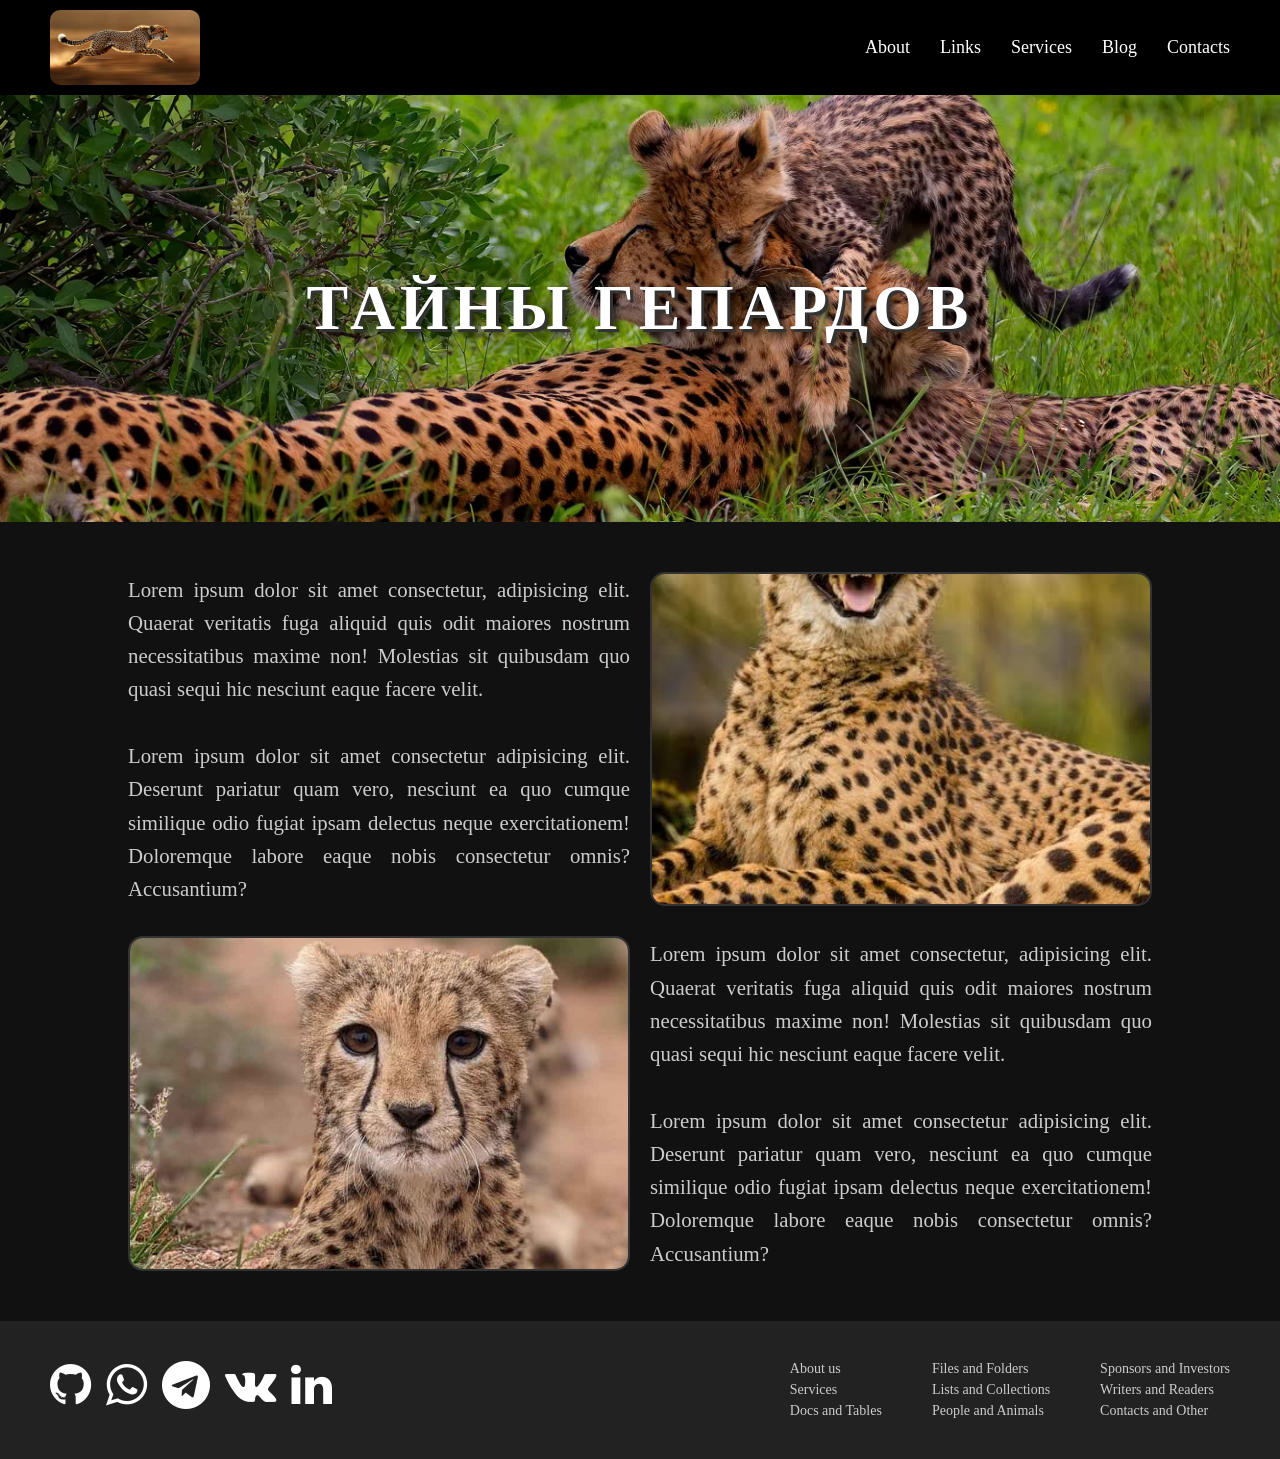
==== task4.html @ 7fad7f8b "Задание 4. Верстка гепардов" ====
<!DOCTYPE html>
<html lang="ru">

<head>
    <meta charset="UTF-8">
    <meta name="viewport" content="width=device-width, initial-scale=1.0">
    <title>Тайны гепардов</title>

    <!-- Подключение FontAwesome (иконки для подвала) -->
    <link rel="stylesheet" href="https://cdnjs.cloudflare.com/ajax/libs/font-awesome/4.7.0/css/font-awesome.min.css">

    <style>
        /* --- БАЗОВЫЕ СТИЛИ --- */
        * {
            margin: 0;
            padding: 0;
            box-sizing: border-box;
        }

        body {
            background-color: #111;
            /* Темный фон */
            color: #ccc;
            font-family: 'Times New Roman', Times, serif;
            /* Шрифт с засечками, как в макете */
            overflow-x: hidden;
        }

        /* --- ШАПКА --- */
        header {
            display: flex;
            justify-content: space-between;
            align-items: center;
            padding: 10px 50px;
            background-color: #000;
        }

        .logo-img {
            width: 150px;
            height: 75px;
            /* Пропорция 2/1 */
            object-fit: cover;
            border-radius: 10px;
            /* Скругление углов */
        }

        nav ul {
            display: flex;
            list-style: none;
            gap: 30px;
        }

        nav a {
            color: #fff;
            text-decoration: none;
            font-size: 18px;
            transition: color 0.3s, text-shadow 0.3s;
            /* Плавный переход */
        }

        /* Подсветка при наведении */
        nav a:hover {
            color: #ffcc00;
            text-shadow: 0 0 10px #ffcc00;
        }

        /* Иконка гамбургера (скрыта на ПК) */
        .burger {
            display: none;
            font-size: 30px;
            color: #fff;
            cursor: pointer;
        }

        /* --- ГЛАВНЫЙ ЭКРАН (БАННЕР) --- */
        .hero {
            background: url('img/gepard-bg.jpg') no-repeat center center;
            background-size: cover;
            width: 100%;
            aspect-ratio: 3/1;
            /* Пропорция 3/1 */
            display: flex;
            justify-content: center;
            align-items: center;
        }

        /* Объемный заголовок */
        .hero h1 {
            font-size: calc(1.5em + 3vw);
            /* Адаптивный размер */
            color: #fff;
            text-transform: uppercase;
            letter-spacing: 5px;
            /* Объем создается с помощью box-shadow */
            text-shadow: 3px 3px 0px #333,
                6px 6px 10px rgba(0, 0, 0, 0.8);
        }

        /* --- ШАХМАТНАЯ ВЕРСТКА --- */
        .chess-container {
            display: flex;
            flex-direction: column;
            align-items: center;
            padding: 50px 0;
            gap: 30px;
        }

        .line {
            display: flex;
            width: 80vw;
            /* Ширина блока */
            gap: 20px;
            align-items: center;
        }

        /* Блоки текста и картинок */
        .text-block {
            flex: 1 1 50%;
            font-size: calc(0.5em + 1vw);
            /* Адаптивный шрифт из задания */
            line-height: 1.6;
            text-align: justify;
        }

        .img-block {
            flex: 1 1 50%;
            display: flex;
            justify-content: center;
        }

        .img-block img {
            width: 100%;
            height: auto;
            aspect-ratio: 1.5/1;
            /* Пропорция 1.5/1 */
            object-fit: cover;
            /* Картинка заполняет блок */
            border-radius: 15px;
            /* Скругление углов */
            border: 2px solid #333;
        }

        /* --- ПОДВАЛ --- */
        footer {
            background-color: #222;
            padding: 40px 50px;
            display: flex;
            flex-direction: column;
            gap: 30px;
        }

        .footer-content {
            display: flex;
            justify-content: space-between;
            flex-wrap: wrap;
            gap: 20px;
        }

        .icons {
            display: flex;
            gap: 15px;
            font-size: 24px;
        }

        .icon-item a {
            color: #fff;
            transition: color 0.3s;
        }

        .icon-item a:hover {
            color: #ffcc00;
        }

        .footer-links {
            display: flex;
            gap: 50px;
        }

        .footer-column {
            display: flex;
            flex-direction: column;
            gap: 5px;
        }

        .footer-column a {
            color: #ccc;
            text-decoration: none;
            font-size: 14px;
        }

        .footer-column a:hover {
            color: #fff;
        }

        /* --- МОБИЛЬНАЯ ВЕРСИЯ --- */
        @media (max-width: 768px) {
            header {
                padding: 10px 20px;
                position: relative;
            }

            .burger {
                display: block;
                /* Показываем гамбургер */
            }

            nav ul {
                display: none;
                /* Скрываем меню */
                flex-direction: column;
                position: absolute;
                top: 100%;
                left: 0;
                width: 100%;
                background-color: #000;
                padding: 20px;
                text-align: center;
            }

            /* Класс для открытия меню через JS */
            nav ul.active {
                display: flex;
            }

            .line {
                flex-direction: column;
                /* Блоки встают друг под другом */
                width: 90vw;
            }

            .text-block,
            .img-block {
                flex: 1 1 100%;
            }

            .img-block img {
                aspect-ratio: auto;
                /* Убираем жесткую пропорцию на мобильных */
            }

            .footer-content {
                flex-direction: column;
                text-align: center;
            }

            .icons,
            .footer-links {
                justify-content: center;
            }
        }
    </style>
</head>

<body>

    <!-- ШАПКА -->
    <header>
        <img src="img/logo.jpg" alt="Логотип" class="logo-img">

        <nav>
            <ul id="nav-menu">
                <li><a href="#">About</a></li>
                <li><a href="#">Links</a></li>
                <li><a href="#">Services</a></li>
                <li><a href="#">Blog</a></li>
                <li><a href="#">Contacts</a></li>
            </ul>
        </nav>

        <!-- Иконка гамбургера -->
        <div class="burger" id="burger">&#9776;</div>
    </header>

    <!-- ГЛАВНЫЙ ЭКРАН -->
    <section class="hero">
        <h1>Тайны гепардов</h1>
    </section>

    <!-- ШАХМАТКА -->
    <section class="chess-container">
        <!-- Блок 1: Текст слева, Картинка справа -->
        <div class="line">
            <div class="text-block">
                <p>Lorem ipsum dolor sit amet consectetur, adipisicing elit. Quaerat veritatis fuga aliquid quis odit
                    maiores nostrum necessitatibus maxime non! Molestias sit quibusdam quo quasi sequi hic nesciunt
                    eaque facere velit.</p>
                <br>
                <p>Lorem ipsum dolor sit amet consectetur adipisicing elit. Deserunt pariatur quam vero, nesciunt ea quo
                    cumque similique odio fugiat ipsam delectus neque exercitationem! Doloremque labore eaque nobis
                    consectetur omnis? Accusantium?</p>
            </div>
            <div class="img-block">
                <img src="img/gepard1.jpg" alt="Гепард 1">
            </div>
        </div>

        <!-- Блок 2: Картинка слева, Текст справа (Шахматный порядок) -->
        <div class="line">
            <div class="img-block">
                <img src="img/gepard2.jpg" alt="Гепард 2">
            </div>
            <div class="text-block">
                <p>Lorem ipsum dolor sit amet consectetur, adipisicing elit. Quaerat veritatis fuga aliquid quis odit
                    maiores nostrum necessitatibus maxime non! Molestias sit quibusdam quo quasi sequi hic nesciunt
                    eaque facere velit.</p>
                <br>
                <p>Lorem ipsum dolor sit amet consectetur adipisicing elit. Deserunt pariatur quam vero, nesciunt ea quo
                    cumque similique odio fugiat ipsam delectus neque exercitationem! Doloremque labore eaque nobis
                    consectetur omnis? Accusantium?</p>
            </div>
        </div>
    </section>

    <!-- ПОДВАЛ -->
    <footer>
        <div class="footer-content">
            <!-- Иконки -->
            <div class="icons">
                <div class="icon-item"><a href="#"><i class="fa fa-github fa-2x" aria-hidden="true"></i></a></div>
                <div class="icon-item"><a href="#"><i class="fa fa-whatsapp fa-2x" aria-hidden="true"></i></a></div>
                <div class="icon-item"><a href="#"><i class="fa fa-telegram fa-2x" aria-hidden="true"></i></a></div>
                <div class="icon-item"><a href="#"><i class="fa fa-vk fa-2x" aria-hidden="true"></i></a></div>
                <div class="icon-item"><a href="#"><i class="fa fa-linkedin fa-2x" aria-hidden="true"></i></a></div>
            </div>

            <!-- Ссылки в подвале -->
            <div class="footer-links">
                <div class="footer-column">
                    <a href="#">About us</a>
                    <a href="#">Services</a>
                    <a href="#">Docs and Tables</a>
                </div>
                <div class="footer-column">
                    <a href="#">Files and Folders</a>
                    <a href="#">Lists and Collections</a>
                    <a href="#">People and Animals</a>
                </div>
                <div class="footer-column">
                    <a href="#">Sponsors and Investors</a>
                    <a href="#">Writers and Readers</a>
                    <a href="#">Contacts and Other</a>
                </div>
            </div>
        </div>
    </footer>

    <!-- Скрипт для работы мобильного меню -->
    <script>
        const burger = document.getElementById('burger');
        const navMenu = document.getElementById('nav-menu');

        burger.addEventListener('click', () => {
            navMenu.classList.toggle('active');
        });
    </script>
</body>

</html>
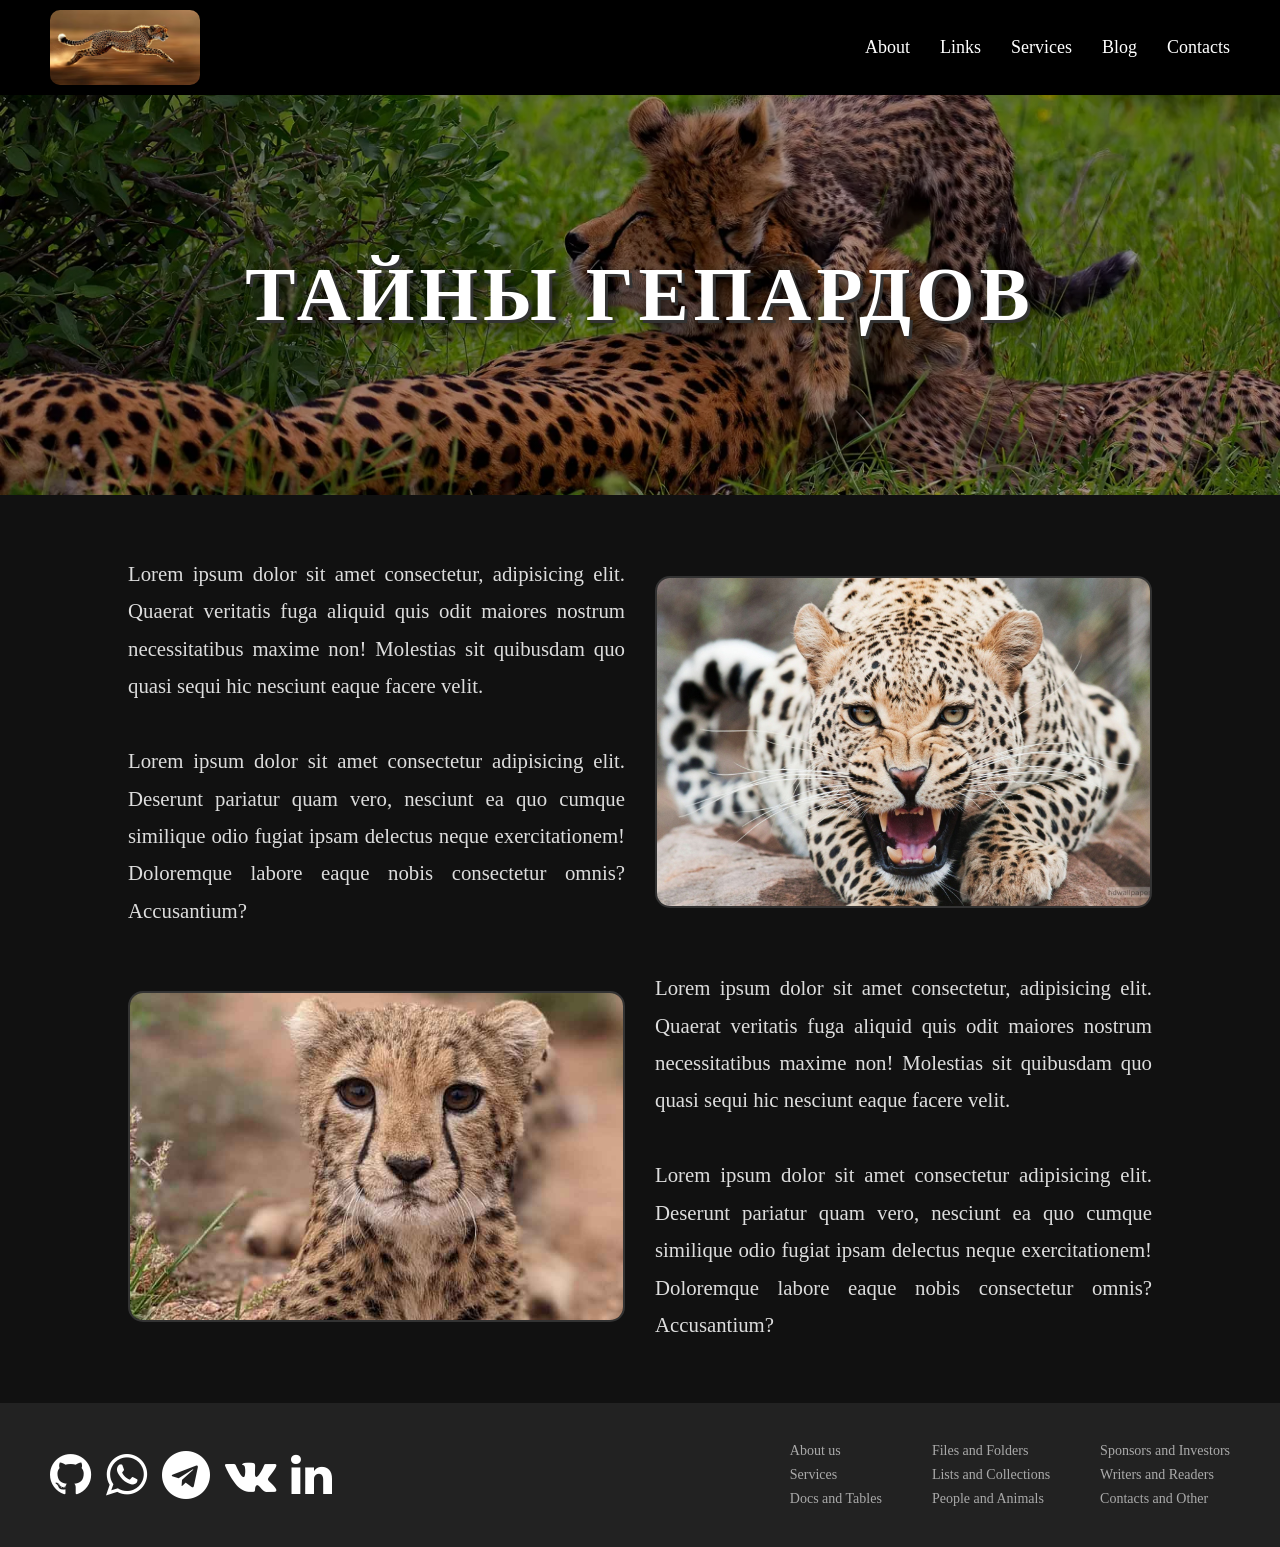
==== commit 20143177: "Задание 4. Верстка гепардов" ====
--- a/task4.html
+++ b/task4.html
@@ -6,7 +6,7 @@
     <meta name="viewport" content="width=device-width, initial-scale=1.0">
     <title>Тайны гепардов</title>
 
-    <!-- Подключение FontAwesome (иконки для подвала) -->
+    <!-- Подключение FontAwesome (иконки) -->
     <link rel="stylesheet" href="https://cdnjs.cloudflare.com/ajax/libs/font-awesome/4.7.0/css/font-awesome.min.css">
 
     <style>
@@ -21,8 +21,8 @@
             background-color: #111;
             /* Темный фон */
             color: #ccc;
+            /* Шрифт с засечками, как в макете */
             font-family: 'Times New Roman', Times, serif;
-            /* Шрифт с засечками, как в макете */
             overflow-x: hidden;
         }
 
@@ -55,7 +55,6 @@
             text-decoration: none;
             font-size: 18px;
             transition: color 0.3s, text-shadow 0.3s;
-            /* Плавный переход */
         }
 
         /* Подсветка при наведении */
@@ -74,26 +73,30 @@
 
         /* --- ГЛАВНЫЙ ЭКРАН (БАННЕР) --- */
         .hero {
-            background: url('img/gepard-bg.jpg') no-repeat center center;
+            /* Добавил затемнение фона (linear-gradient), чтобы белый текст читался лучше */
+            background: linear-gradient(rgba(0, 0, 0, 0.3), rgba(0, 0, 0, 0.3)), url('img/gepard-bg.jpg') no-repeat center center;
             background-size: cover;
             width: 100%;
-            aspect-ratio: 3/1;
-            /* Пропорция 3/1 */
+            /* Вместо жесткого aspect-ratio используем min-height, чтобы картинка не ломалась */
+            min-height: 400px;
             display: flex;
             justify-content: center;
             align-items: center;
+            padding: 50px 20px;
         }
 
         /* Объемный заголовок */
         .hero h1 {
-            font-size: calc(1.5em + 3vw);
+            font-size: calc(1.5em + 4vw);
             /* Адаптивный размер */
             color: #fff;
             text-transform: uppercase;
             letter-spacing: 5px;
-            /* Объем создается с помощью box-shadow */
+            text-align: center;
+            /* Центрируем текст */
+            /* Объем создается с помощью text-shadow (в задании написано box-shadow, но для текста правильнее text-shadow) */
             text-shadow: 3px 3px 0px #333,
-                6px 6px 10px rgba(0, 0, 0, 0.8);
+                6px 6px 15px rgba(0, 0, 0, 0.9);
         }
 
         /* --- ШАХМАТНАЯ ВЕРСТКА --- */
@@ -101,43 +104,48 @@
             display: flex;
             flex-direction: column;
             align-items: center;
-            padding: 50px 0;
+            padding: 60px 0;
+            gap: 40px;
+        }
+
+        .line {
+            display: flex;
+            width: 80vw;
+            /* Ширина блока из задания */
             gap: 30px;
-        }
-
-        .line {
-            display: flex;
-            width: 80vw;
-            /* Ширина блока */
-            gap: 20px;
             align-items: center;
         }
 
         /* Блоки текста и картинок */
         .text-block {
             flex: 1 1 50%;
+            /* 50% ширины */
             font-size: calc(0.5em + 1vw);
             /* Адаптивный шрифт из задания */
-            line-height: 1.6;
+            line-height: 1.8;
             text-align: justify;
+            color: #ddd;
         }
 
         .img-block {
             flex: 1 1 50%;
+            /* 50% ширины */
             display: flex;
             justify-content: center;
         }
 
         .img-block img {
             width: 100%;
-            height: auto;
+            /* Пропорция из задания 1.5/1 */
             aspect-ratio: 1.5/1;
-            /* Пропорция 1.5/1 */
             object-fit: cover;
-            /* Картинка заполняет блок */
+            /* Картинка заполняет блок без искажений */
+            object-position: center;
             border-radius: 15px;
             /* Скругление углов */
             border: 2px solid #333;
+            /* Ограничиваем максимальную высоту, чтобы картинки не были гигантскими */
+            max-height: 400px;
         }
 
         /* --- ПОДВАЛ --- */
@@ -160,6 +168,7 @@
             display: flex;
             gap: 15px;
             font-size: 24px;
+            align-items: center;
         }
 
         .icon-item a {
@@ -179,20 +188,21 @@
         .footer-column {
             display: flex;
             flex-direction: column;
-            gap: 5px;
+            gap: 8px;
         }
 
         .footer-column a {
-            color: #ccc;
+            color: #aaa;
             text-decoration: none;
             font-size: 14px;
+            transition: color 0.3s;
         }
 
         .footer-column a:hover {
             color: #fff;
         }
 
-        /* --- МОБИЛЬНАЯ ВЕРСИЯ --- */
+        /* --- МОБИЛЬНАЯ ВЕРСИЯ (Адаптив) --- */
         @media (max-width: 768px) {
             header {
                 padding: 10px 20px;
@@ -215,6 +225,7 @@
                 background-color: #000;
                 padding: 20px;
                 text-align: center;
+                z-index: 10;
             }
 
             /* Класс для открытия меню через JS */
@@ -228,6 +239,11 @@
                 width: 90vw;
             }
 
+            /* На мобильных меняем порядок: текст, потом картинка (чтобы не было путаницы) */
+            .line .img-block {
+                order: -1;
+            }
+
             .text-block,
             .img-block {
                 flex: 1 1 100%;
@@ -236,6 +252,7 @@
             .img-block img {
                 aspect-ratio: auto;
                 /* Убираем жесткую пропорцию на мобильных */
+                max-height: 300px;
             }
 
             .footer-content {
@@ -246,6 +263,7 @@
             .icons,
             .footer-links {
                 justify-content: center;
+                flex-wrap: wrap;
             }
         }
     </style>
@@ -255,6 +273,7 @@
 
     <!-- ШАПКА -->
     <header>
+        <!-- Убедитесь, что картинка логотипа лежит в папке img -->
         <img src="img/logo.jpg" alt="Логотип" class="logo-img">
 
         <nav>
@@ -294,7 +313,7 @@
             </div>
         </div>
 
-        <!-- Блок 2: Картинка слева, Текст справа (Шахматный порядок) -->
+        <!-- Блок 2: Картинка слева, Текст справа -->
         <div class="line">
             <div class="img-block">
                 <img src="img/gepard2.jpg" alt="Гепард 2">
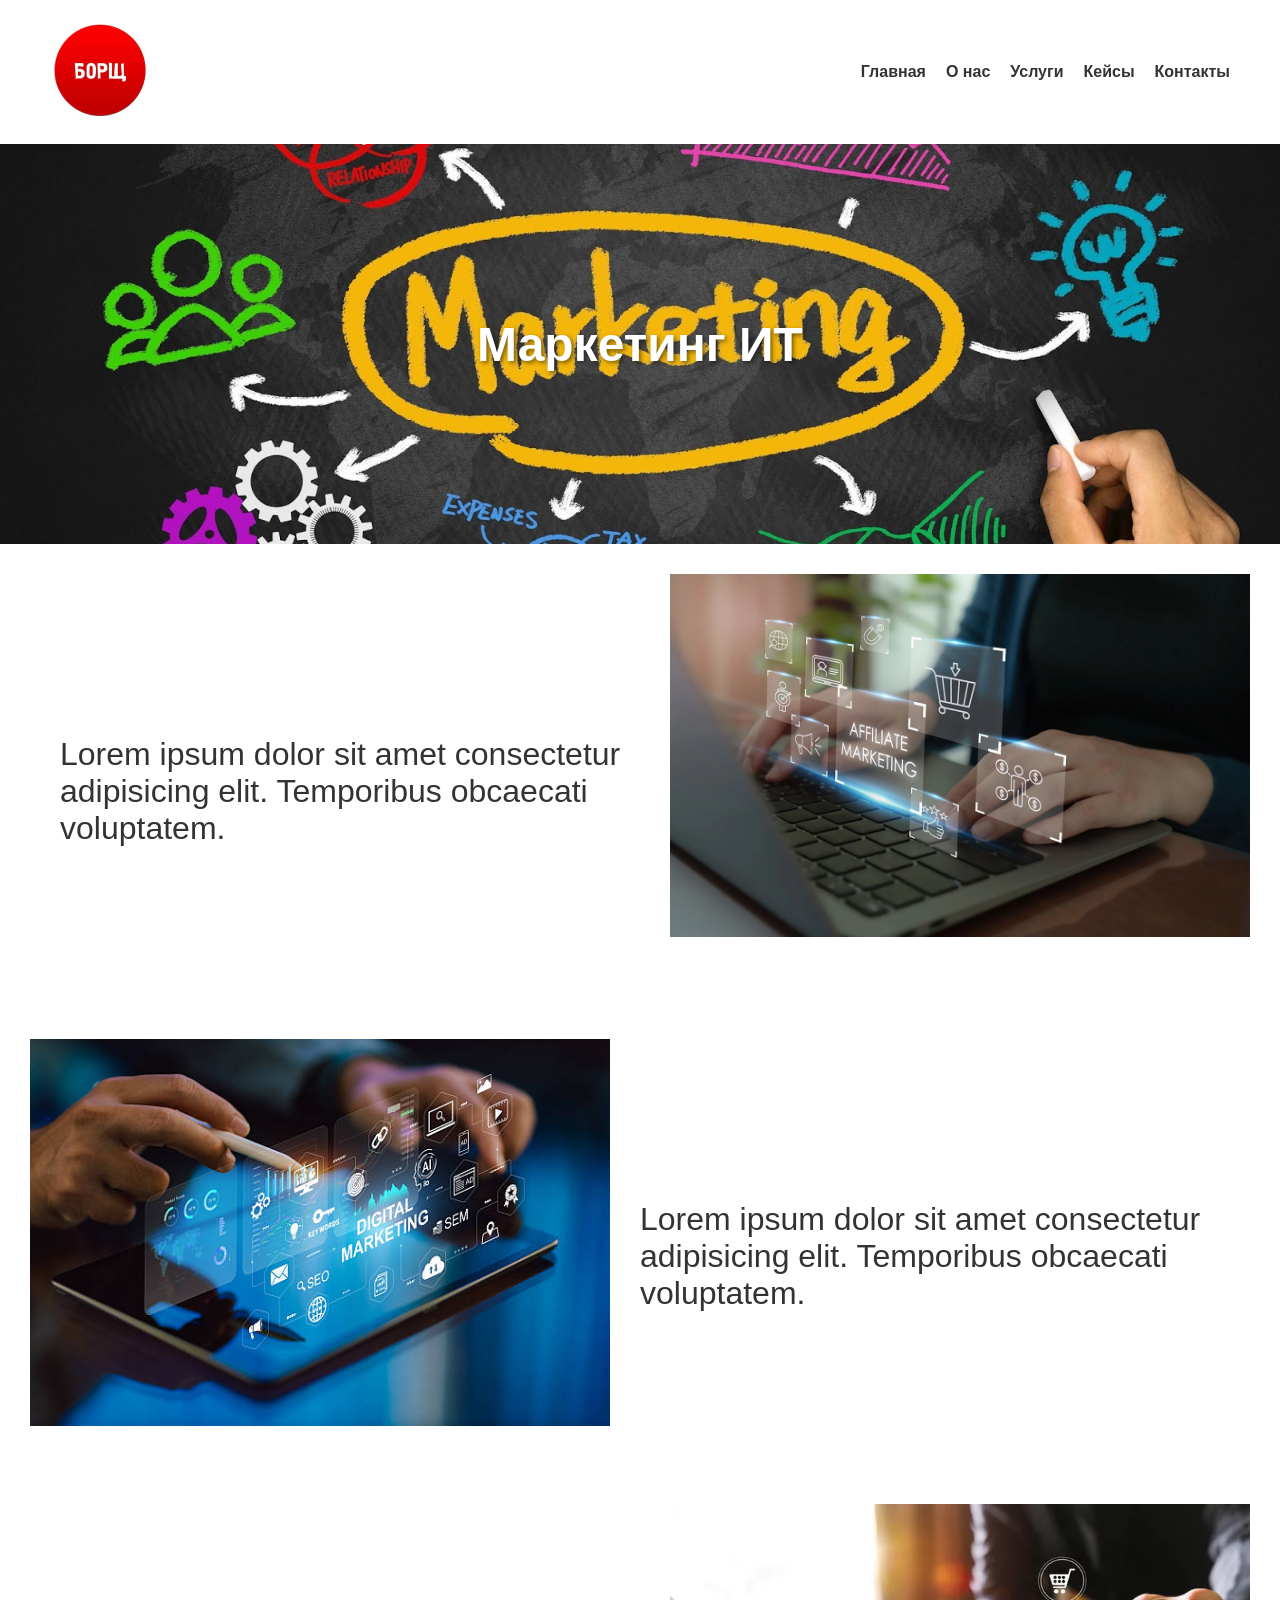
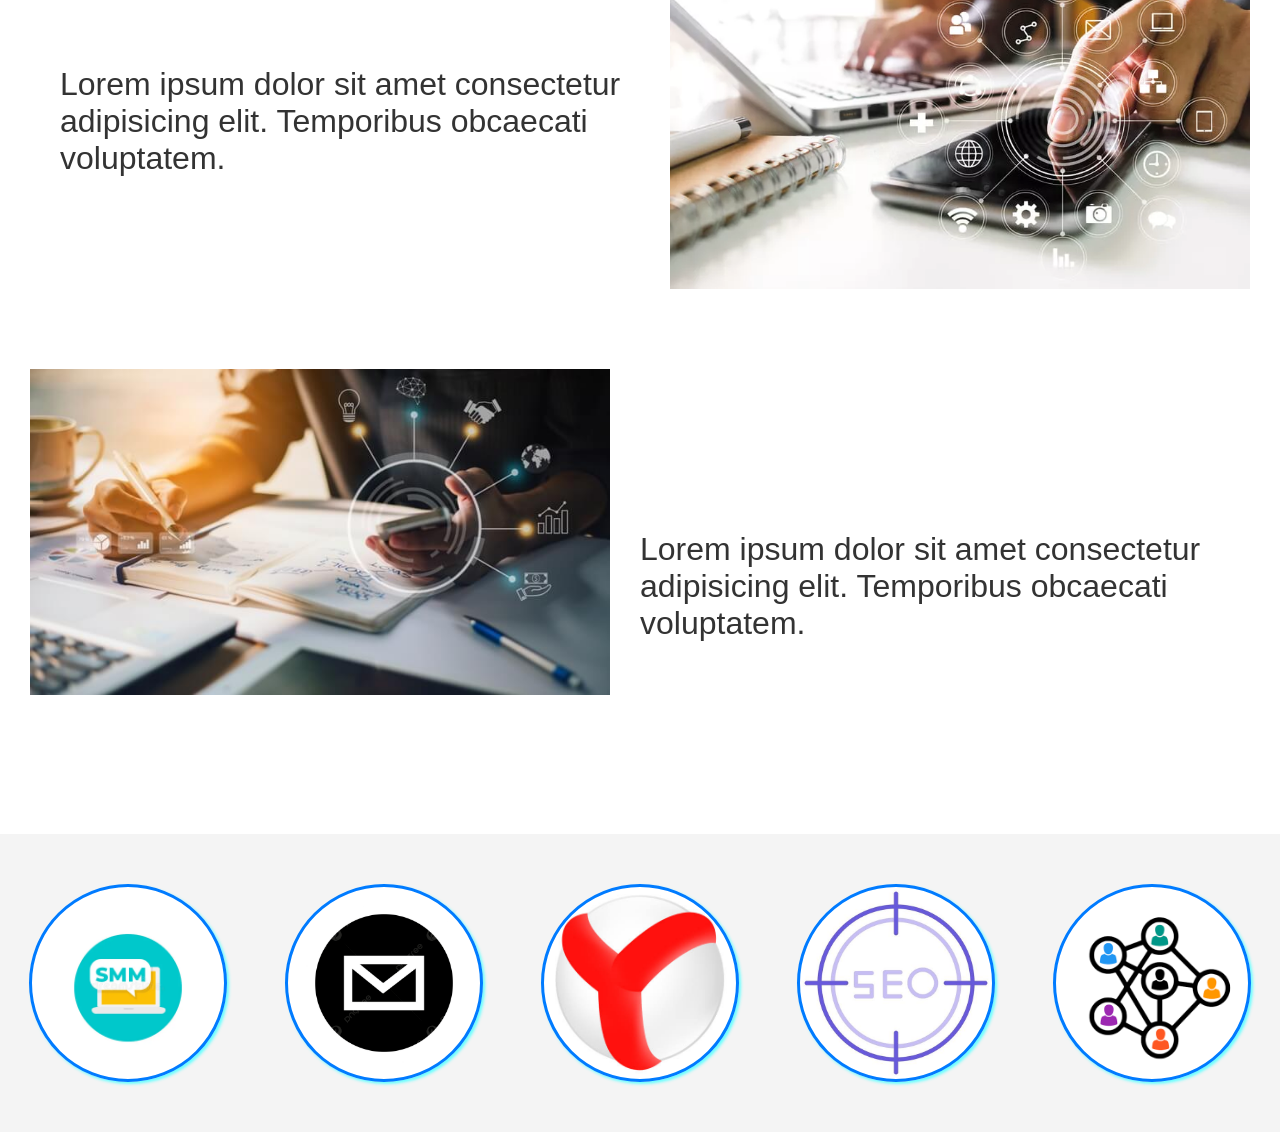
==== commit 35456e6f: "Задание 5. SASS" ====
--- a/task4.html
+++ b/task4.html
@@ -4,374 +4,62 @@
 <head>
     <meta charset="UTF-8">
     <meta name="viewport" content="width=device-width, initial-scale=1.0">
-    <title>Тайны гепардов</title>
-
-    <!-- Подключение FontAwesome (иконки) -->
-    <link rel="stylesheet" href="https://cdnjs.cloudflare.com/ajax/libs/font-awesome/4.7.0/css/font-awesome.min.css">
-
-    <style>
-        /* --- БАЗОВЫЕ СТИЛИ --- */
-        * {
-            margin: 0;
-            padding: 0;
-            box-sizing: border-box;
-        }
-
-        body {
-            background-color: #111;
-            /* Темный фон */
-            color: #ccc;
-            /* Шрифт с засечками, как в макете */
-            font-family: 'Times New Roman', Times, serif;
-            overflow-x: hidden;
-        }
-
-        /* --- ШАПКА --- */
-        header {
-            display: flex;
-            justify-content: space-between;
-            align-items: center;
-            padding: 10px 50px;
-            background-color: #000;
-        }
-
-        .logo-img {
-            width: 150px;
-            height: 75px;
-            /* Пропорция 2/1 */
-            object-fit: cover;
-            border-radius: 10px;
-            /* Скругление углов */
-        }
-
-        nav ul {
-            display: flex;
-            list-style: none;
-            gap: 30px;
-        }
-
-        nav a {
-            color: #fff;
-            text-decoration: none;
-            font-size: 18px;
-            transition: color 0.3s, text-shadow 0.3s;
-        }
-
-        /* Подсветка при наведении */
-        nav a:hover {
-            color: #ffcc00;
-            text-shadow: 0 0 10px #ffcc00;
-        }
-
-        /* Иконка гамбургера (скрыта на ПК) */
-        .burger {
-            display: none;
-            font-size: 30px;
-            color: #fff;
-            cursor: pointer;
-        }
-
-        /* --- ГЛАВНЫЙ ЭКРАН (БАННЕР) --- */
-        .hero {
-            /* Добавил затемнение фона (linear-gradient), чтобы белый текст читался лучше */
-            background: linear-gradient(rgba(0, 0, 0, 0.3), rgba(0, 0, 0, 0.3)), url('img/gepard-bg.jpg') no-repeat center center;
-            background-size: cover;
-            width: 100%;
-            /* Вместо жесткого aspect-ratio используем min-height, чтобы картинка не ломалась */
-            min-height: 400px;
-            display: flex;
-            justify-content: center;
-            align-items: center;
-            padding: 50px 20px;
-        }
-
-        /* Объемный заголовок */
-        .hero h1 {
-            font-size: calc(1.5em + 4vw);
-            /* Адаптивный размер */
-            color: #fff;
-            text-transform: uppercase;
-            letter-spacing: 5px;
-            text-align: center;
-            /* Центрируем текст */
-            /* Объем создается с помощью text-shadow (в задании написано box-shadow, но для текста правильнее text-shadow) */
-            text-shadow: 3px 3px 0px #333,
-                6px 6px 15px rgba(0, 0, 0, 0.9);
-        }
-
-        /* --- ШАХМАТНАЯ ВЕРСТКА --- */
-        .chess-container {
-            display: flex;
-            flex-direction: column;
-            align-items: center;
-            padding: 60px 0;
-            gap: 40px;
-        }
-
-        .line {
-            display: flex;
-            width: 80vw;
-            /* Ширина блока из задания */
-            gap: 30px;
-            align-items: center;
-        }
-
-        /* Блоки текста и картинок */
-        .text-block {
-            flex: 1 1 50%;
-            /* 50% ширины */
-            font-size: calc(0.5em + 1vw);
-            /* Адаптивный шрифт из задания */
-            line-height: 1.8;
-            text-align: justify;
-            color: #ddd;
-        }
-
-        .img-block {
-            flex: 1 1 50%;
-            /* 50% ширины */
-            display: flex;
-            justify-content: center;
-        }
-
-        .img-block img {
-            width: 100%;
-            /* Пропорция из задания 1.5/1 */
-            aspect-ratio: 1.5/1;
-            object-fit: cover;
-            /* Картинка заполняет блок без искажений */
-            object-position: center;
-            border-radius: 15px;
-            /* Скругление углов */
-            border: 2px solid #333;
-            /* Ограничиваем максимальную высоту, чтобы картинки не были гигантскими */
-            max-height: 400px;
-        }
-
-        /* --- ПОДВАЛ --- */
-        footer {
-            background-color: #222;
-            padding: 40px 50px;
-            display: flex;
-            flex-direction: column;
-            gap: 30px;
-        }
-
-        .footer-content {
-            display: flex;
-            justify-content: space-between;
-            flex-wrap: wrap;
-            gap: 20px;
-        }
-
-        .icons {
-            display: flex;
-            gap: 15px;
-            font-size: 24px;
-            align-items: center;
-        }
-
-        .icon-item a {
-            color: #fff;
-            transition: color 0.3s;
-        }
-
-        .icon-item a:hover {
-            color: #ffcc00;
-        }
-
-        .footer-links {
-            display: flex;
-            gap: 50px;
-        }
-
-        .footer-column {
-            display: flex;
-            flex-direction: column;
-            gap: 8px;
-        }
-
-        .footer-column a {
-            color: #aaa;
-            text-decoration: none;
-            font-size: 14px;
-            transition: color 0.3s;
-        }
-
-        .footer-column a:hover {
-            color: #fff;
-        }
-
-        /* --- МОБИЛЬНАЯ ВЕРСИЯ (Адаптив) --- */
-        @media (max-width: 768px) {
-            header {
-                padding: 10px 20px;
-                position: relative;
-            }
-
-            .burger {
-                display: block;
-                /* Показываем гамбургер */
-            }
-
-            nav ul {
-                display: none;
-                /* Скрываем меню */
-                flex-direction: column;
-                position: absolute;
-                top: 100%;
-                left: 0;
-                width: 100%;
-                background-color: #000;
-                padding: 20px;
-                text-align: center;
-                z-index: 10;
-            }
-
-            /* Класс для открытия меню через JS */
-            nav ul.active {
-                display: flex;
-            }
-
-            .line {
-                flex-direction: column;
-                /* Блоки встают друг под другом */
-                width: 90vw;
-            }
-
-            /* На мобильных меняем порядок: текст, потом картинка (чтобы не было путаницы) */
-            .line .img-block {
-                order: -1;
-            }
-
-            .text-block,
-            .img-block {
-                flex: 1 1 100%;
-            }
-
-            .img-block img {
-                aspect-ratio: auto;
-                /* Убираем жесткую пропорцию на мобильных */
-                max-height: 300px;
-            }
-
-            .footer-content {
-                flex-direction: column;
-                text-align: center;
-            }
-
-            .icons,
-            .footer-links {
-                justify-content: center;
-                flex-wrap: wrap;
-            }
-        }
-    </style>
+    <title>Маркетинг ИТ - SASS</title>
+    <!-- Подключаем СКОМПИЛИРОВАННЫЙ CSS файл, который создастся позже -->
+    <link rel="stylesheet" href="task5.css">
 </head>
 
 <body>
 
-    <!-- ШАПКА -->
     <header>
-        <!-- Убедитесь, что картинка логотипа лежит в папке img -->
-        <img src="img/logo.jpg" alt="Логотип" class="logo-img">
-
+        <div class="logo"><img src="img/logo.png" alt="Логотип"></div>
         <nav>
-            <ul id="nav-menu">
-                <li><a href="#">About</a></li>
-                <li><a href="#">Links</a></li>
-                <li><a href="#">Services</a></li>
-                <li><a href="#">Blog</a></li>
-                <li><a href="#">Contacts</a></li>
+            <ul>
+                <li><a href="#">Главная</a></li>
+                <li><a href="#">О нас</a></li>
+                <li><a href="#">Услуги</a></li>
+                <li><a href="#">Кейсы</a></li>
+                <li><a href="#">Контакты</a></li>
             </ul>
         </nav>
-
-        <!-- Иконка гамбургера -->
-        <div class="burger" id="burger">&#9776;</div>
     </header>
 
-    <!-- ГЛАВНЫЙ ЭКРАН -->
-    <section class="hero">
-        <h1>Тайны гепардов</h1>
-    </section>
+    <div class="banner">
+        <h1>Маркетинг ИТ</h1>
+    </div>
 
-    <!-- ШАХМАТКА -->
-    <section class="chess-container">
-        <!-- Блок 1: Текст слева, Картинка справа -->
-        <div class="line">
-            <div class="text-block">
-                <p>Lorem ipsum dolor sit amet consectetur, adipisicing elit. Quaerat veritatis fuga aliquid quis odit
-                    maiores nostrum necessitatibus maxime non! Molestias sit quibusdam quo quasi sequi hic nesciunt
-                    eaque facere velit.</p>
-                <br>
-                <p>Lorem ipsum dolor sit amet consectetur adipisicing elit. Deserunt pariatur quam vero, nesciunt ea quo
-                    cumque similique odio fugiat ipsam delectus neque exercitationem! Doloremque labore eaque nobis
-                    consectetur omnis? Accusantium?</p>
-            </div>
-            <div class="img-block">
-                <img src="img/gepard1.jpg" alt="Гепард 1">
-            </div>
+    <div class="repeat-lines1">
+        <div class="text">Lorem ipsum dolor sit amet consectetur adipisicing elit. Temporibus obcaecati voluptatem.
         </div>
+        <div class="img"><img src="img/hand-1.jpg" alt=""></div>
+    </div>
 
-        <!-- Блок 2: Картинка слева, Текст справа -->
-        <div class="line">
-            <div class="img-block">
-                <img src="img/gepard2.jpg" alt="Гепард 2">
-            </div>
-            <div class="text-block">
-                <p>Lorem ipsum dolor sit amet consectetur, adipisicing elit. Quaerat veritatis fuga aliquid quis odit
-                    maiores nostrum necessitatibus maxime non! Molestias sit quibusdam quo quasi sequi hic nesciunt
-                    eaque facere velit.</p>
-                <br>
-                <p>Lorem ipsum dolor sit amet consectetur adipisicing elit. Deserunt pariatur quam vero, nesciunt ea quo
-                    cumque similique odio fugiat ipsam delectus neque exercitationem! Doloremque labore eaque nobis
-                    consectetur omnis? Accusantium?</p>
-            </div>
+    <div class="repeat-lines2">
+        <div class="text">Lorem ipsum dolor sit amet consectetur adipisicing elit. Temporibus obcaecati voluptatem.
         </div>
-    </section>
+        <div class="img"><img src="img/hand-2.jpg" alt=""></div>
+    </div>
 
-    <!-- ПОДВАЛ -->
-    <footer>
-        <div class="footer-content">
-            <!-- Иконки -->
-            <div class="icons">
-                <div class="icon-item"><a href="#"><i class="fa fa-github fa-2x" aria-hidden="true"></i></a></div>
-                <div class="icon-item"><a href="#"><i class="fa fa-whatsapp fa-2x" aria-hidden="true"></i></a></div>
-                <div class="icon-item"><a href="#"><i class="fa fa-telegram fa-2x" aria-hidden="true"></i></a></div>
-                <div class="icon-item"><a href="#"><i class="fa fa-vk fa-2x" aria-hidden="true"></i></a></div>
-                <div class="icon-item"><a href="#"><i class="fa fa-linkedin fa-2x" aria-hidden="true"></i></a></div>
-            </div>
+    <div class="repeat-lines3">
+        <div class="text">Lorem ipsum dolor sit amet consectetur adipisicing elit. Temporibus obcaecati voluptatem.
+        </div>
+        <div class="img"><img src="img/hand-3.jpg" alt=""></div>
+    </div>
 
-            <!-- Ссылки в подвале -->
-            <div class="footer-links">
-                <div class="footer-column">
-                    <a href="#">About us</a>
-                    <a href="#">Services</a>
-                    <a href="#">Docs and Tables</a>
-                </div>
-                <div class="footer-column">
-                    <a href="#">Files and Folders</a>
-                    <a href="#">Lists and Collections</a>
-                    <a href="#">People and Animals</a>
-                </div>
-                <div class="footer-column">
-                    <a href="#">Sponsors and Investors</a>
-                    <a href="#">Writers and Readers</a>
-                    <a href="#">Contacts and Other</a>
-                </div>
-            </div>
+    <div class="repeat-lines4">
+        <div class="text">Lorem ipsum dolor sit amet consectetur adipisicing elit. Temporibus obcaecati voluptatem.
         </div>
-    </footer>
+        <div class="img"><img src="img/hand-4.jpg" alt=""></div>
+    </div>
 
-    <!-- Скрипт для работы мобильного меню -->
-    <script>
-        const burger = document.getElementById('burger');
-        const navMenu = document.getElementById('nav-menu');
+    <div class="circle-line">
+        <div class="circle1"></div>
+        <div class="circle2"></div>
+        <div class="circle3"></div>
+        <div class="circle4"></div>
+        <div class="circle5"></div>
+    </div>
 
-        burger.addEventListener('click', () => {
-            navMenu.classList.toggle('active');
-        });
-    </script>
 </body>
 
 </html>
--- a/task5.css
+++ b/task5.css
@@ -0,0 +1,294 @@
+body {
+  font-family: "Arial", sans-serif;
+  color: #333;
+  margin: 0;
+  padding: 0;
+  box-sizing: border-box;
+}
+
+header {
+  display: flex;
+  justify-content: center;
+  align-items: center;
+  justify-content: space-between;
+  padding: 20px 50px;
+}
+header .logo {
+  width: 100px;
+}
+header .logo img {
+  width: 100%;
+  height: auto;
+}
+header nav ul {
+  display: flex;
+  list-style: none;
+  gap: 20px;
+}
+header nav ul li a {
+  text-decoration: none;
+  color: #333;
+  font-weight: bold;
+}
+header nav ul li a:hover {
+  color: #007bff;
+}
+
+.banner {
+  width: 100%;
+  height: 400px;
+  background: url("../img/banner.jpg") no-repeat center center;
+  background-size: cover;
+  display: flex;
+  justify-content: center;
+  align-items: center;
+}
+.banner h1 {
+  font-size: 3rem;
+  color: #fff;
+  text-shadow: 2px 2px 4px rgba(0, 0, 0, 0.5);
+}
+
+.repeat-lines1 {
+  display: flex;
+  height: auto;
+  margin: 30px;
+}
+.repeat-lines1 .text,
+.repeat-lines1 .img {
+  flex: 1 1 50%;
+}
+.repeat-lines1 .text {
+  margin: 0 30px;
+  font-family: "Arial", sans-serif;
+  font-size: 2rem;
+  display: flex;
+  flex-direction: column;
+  justify-content: center;
+}
+.repeat-lines1 .img {
+  aspect-ratio: 2/1.5;
+  -o-object-fit: contain;
+     object-fit: contain;
+}
+.repeat-lines1 .img img {
+  width: 100%;
+  height: auto;
+  -o-object-fit: cover;
+     object-fit: cover;
+}
+
+.repeat-lines2 {
+  display: flex;
+  height: auto;
+  margin: 30px;
+}
+.repeat-lines2 .text,
+.repeat-lines2 .img {
+  flex: 1 1 50%;
+}
+.repeat-lines2 .text {
+  margin: 0 30px;
+  font-family: "Arial", sans-serif;
+  font-size: 2rem;
+  display: flex;
+  flex-direction: column;
+  justify-content: center;
+}
+.repeat-lines2 .img {
+  aspect-ratio: 2/1.5;
+  -o-object-fit: contain;
+     object-fit: contain;
+}
+.repeat-lines2 .img img {
+  width: 100%;
+  height: auto;
+  -o-object-fit: cover;
+     object-fit: cover;
+}
+.repeat-lines2 {
+  flex-direction: row-reverse;
+}
+
+.repeat-lines3 {
+  display: flex;
+  height: auto;
+  margin: 30px;
+}
+.repeat-lines3 .text,
+.repeat-lines3 .img {
+  flex: 1 1 50%;
+}
+.repeat-lines3 .text {
+  margin: 0 30px;
+  font-family: "Arial", sans-serif;
+  font-size: 2rem;
+  display: flex;
+  flex-direction: column;
+  justify-content: center;
+}
+.repeat-lines3 .img {
+  aspect-ratio: 2/1.5;
+  -o-object-fit: contain;
+     object-fit: contain;
+}
+.repeat-lines3 .img img {
+  width: 100%;
+  height: auto;
+  -o-object-fit: cover;
+     object-fit: cover;
+}
+
+.repeat-lines4 {
+  display: flex;
+  height: auto;
+  margin: 30px;
+}
+.repeat-lines4 .text,
+.repeat-lines4 .img {
+  flex: 1 1 50%;
+}
+.repeat-lines4 .text {
+  margin: 0 30px;
+  font-family: "Arial", sans-serif;
+  font-size: 2rem;
+  display: flex;
+  flex-direction: column;
+  justify-content: center;
+}
+.repeat-lines4 .img {
+  aspect-ratio: 2/1.5;
+  -o-object-fit: contain;
+     object-fit: contain;
+}
+.repeat-lines4 .img img {
+  width: 100%;
+  height: auto;
+  -o-object-fit: cover;
+     object-fit: cover;
+}
+.repeat-lines4 {
+  flex-direction: row-reverse;
+}
+
+.circle-line {
+  display: flex;
+  justify-content: space-around;
+  padding: 50px 0;
+  background-color: #f4f4f4;
+}
+.circle-line .circle1 {
+  aspect-ratio: 1/1;
+  flex: 0 0 15vw;
+  background: url("../img/smm.jpg") no-repeat;
+  background-size: cover;
+  border-radius: 50%;
+  border: 3px solid #007bff;
+  box-shadow: 2px 2px 3px #66FFFF;
+}
+.circle-line .circle2 {
+  aspect-ratio: 1/1;
+  flex: 0 0 15vw;
+  background: url("../img/email.png") no-repeat;
+  background-size: cover;
+  border-radius: 50%;
+  border: 3px solid #007bff;
+  box-shadow: 2px 2px 3px #66FFFF;
+}
+.circle-line .circle3 {
+  aspect-ratio: 1/1;
+  flex: 0 0 15vw;
+  background: url("../img/ya-direct.png") no-repeat;
+  background-size: cover;
+  border-radius: 50%;
+  border: 3px solid #007bff;
+  box-shadow: 2px 2px 3px #66FFFF;
+}
+.circle-line .circle4 {
+  aspect-ratio: 1/1;
+  flex: 0 0 15vw;
+  background: url("../img/seo.jpg") no-repeat;
+  background-size: cover;
+  border-radius: 50%;
+  border: 3px solid #007bff;
+  box-shadow: 2px 2px 3px #66FFFF;
+}
+.circle-line .circle5 {
+  aspect-ratio: 1/1;
+  flex: 0 0 15vw;
+  background: url("../img/cross.jpg") no-repeat;
+  background-size: cover;
+  border-radius: 50%;
+  border: 3px solid #007bff;
+  box-shadow: 2px 2px 3px #66FFFF;
+}
+
+@media (max-width: 800px) {
+  header {
+    display: none;
+  }
+  .banner h1 {
+    font-size: 2rem;
+    text-align: center;
+  }
+  .repeat-lines1 {
+    display: flex;
+    flex-direction: column;
+    margin: 30px;
+    border: 3px solid black;
+    border-radius: 10px;
+    padding: 10px;
+  }
+  .repeat-lines1 .text,
+  .repeat-lines1 .img {
+    width: 100%;
+  }
+  .repeat-lines1 .text {
+    margin: 20px 0;
+  }
+  .repeat-lines2 {
+    display: flex;
+    flex-direction: column;
+    margin: 30px;
+    border: 3px solid black;
+    border-radius: 10px;
+    padding: 10px;
+  }
+  .repeat-lines2 .text,
+  .repeat-lines2 .img {
+    width: 100%;
+  }
+  .repeat-lines2 .text {
+    margin: 20px 0;
+  }
+  .repeat-lines3 {
+    display: flex;
+    flex-direction: column;
+    margin: 30px;
+    border: 3px solid black;
+    border-radius: 10px;
+    padding: 10px;
+  }
+  .repeat-lines3 .text,
+  .repeat-lines3 .img {
+    width: 100%;
+  }
+  .repeat-lines3 .text {
+    margin: 20px 0;
+  }
+  .repeat-lines4 {
+    display: flex;
+    flex-direction: column;
+    margin: 30px;
+    border: 3px solid black;
+    border-radius: 10px;
+    padding: 10px;
+  }
+  .repeat-lines4 .text,
+  .repeat-lines4 .img {
+    width: 100%;
+  }
+  .repeat-lines4 .text {
+    margin: 20px 0;
+  }
+}/*# sourceMappingURL=task5.css.map */
